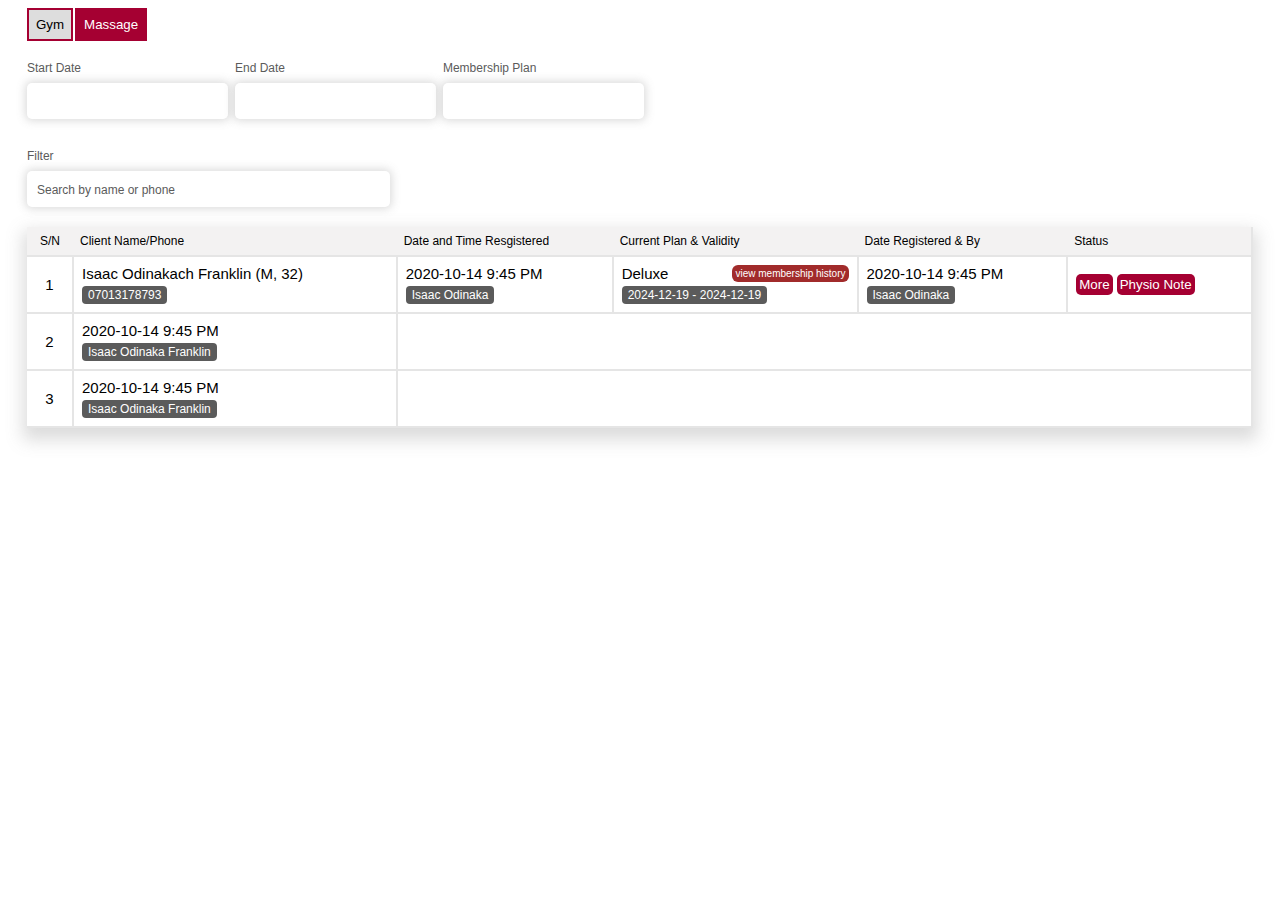
==== homepage.html @ 74a5a85b "Recently" ====
<!DOCTYPE html>
<html lang="en">
<head>
    <meta charset="UTF-8">
    <meta name="viewport" content="width=device-width, initial-scale=1.0">
    <title>Home</title>
    <link rel="stylesheet" href="home.css">
</head>
<body>
    <div class="containers">
        <div>
            <button>Gym</button>
            <button class="tab active">Massage</button>
        </div>
        
        <div>
           <div class="feilds">
             <label for="start-date">Start Date</label>
             <input type="number">
           </div>

           <div class="feilds">   
             <label for="end-date">End Date</label>
             <input type="number" id="end-date">
           </div>

           <div class="feilds">
             <label for="membership-plan">Membership Plan</label>
             <input type="number" id="end-date">
           </div>

            <!-- <input type="text" placeholder="Search by name or phone" class="search-input"> -->
        </div>
         
        <div>
         <label for="filter">Filter</label>
         <input type="text" placeholder="Search by name or phone" class="search-input">
        </div>
         
        <table class="data-table">
            <thead>
                <tr>
                    <th>S/N</th>
                    <th>Client Name/Phone</th>
                    <th>Date and Time Resgistered</th>
                    <th>Current Plan & Validity</th>
                    <th>Date Registered & By</th>
                    <th>Status</th>
                </tr>
            </thead>
            <tbody>
                <tr>
                    <td>1</td>
                    <td>Isaac Odinakach Franklin (M, 32)<br><span class="name1">07013178793</span></td>
                    <td>2020-10-14 9:45 PM<br><span class="name1">Isaac Odinaka</span></td>
                    <td>Deluxe <small id="viewHistoryBtn">view membership history</small><br><span class="name1">2024-12-19 - 2024-12-19</span>
                    </td>
                    <td>2020-10-14 9:45 PM<br><span class="name1">Isaac Odinaka</span></td>
                    <td>
                        <button class="status-btn">More</button>
                        <button class="status-btn">Physio Note</button>
                    </td>
                </tr>
                <tr>
                  <td>2</td>
                    <td>2020-10-14 9:45 PM<br><span class="name1">Isaac Odinaka Franklin</span></td>
                </tr>
                <tr>
                  <td>3</td>
                  <td>2020-10-14 9:45 PM<br><span class="name1">Isaac Odinaka Franklin</span></td>
                </tr>
            </tbody>
        </table>


        <div class="membership-history" id="membershipHistory">
            <div>
              <span class="center">Membership History</span>
              <button id="closeBtn">X</button>
            </div>
            <div class="div">
              <table class="table">
              <thead>
                <tr>
                  <td>S/N</td>
                  <td>Date/Time</td>
                  <td>Validity</td>
                  <td>Trans. Code</td>
                </tr>
              </thead>
              <tbody>
                <tr>
                  <td>1</td>
                  <td>2024-01-25 9:45pm<br><span class="name">Isaac Odinaka</span></td>
                  <td>
                    6 Months<br>
                    <span class="valid-date">2024-10-10</span>
                  </td>
                  <td>NX152369</td>
                </tr>
                <tr>
                  <td>1</td>
                  <td>2024-01-25 9:45pm<br><span class="name2">Isaac Odinaka</span></td>
                  <td>
                    6 Months
                  </td>
                  <td>NX152369</td>
                </tr>
                <tr>
                  <td>1</td>
                  <td>2024-01-25 9:45pm<br><span class="name2">Isaac Odinaka</span></td>
                  <td>
                    6 Months
                  </td>
                  <td>NX152369</td>
                </tr>
              </tbody>
              </table>
            </div>
        </div>
    </div>
    <script src="script.js"></script>
</body>
</html>
---- home.css ----
.containers {
    width: 97%;
    margin: auto;
    background: #fff;
    /* border-radius: 8px; */
    /* padding: 20px; */
    /* box-shadow: 0 0 10px rgba(0, 0, 0, 0.1); */
}

.containers > div:nth-child(3) > input {
    /* margin-top: 30px; */
    width: 28%;
    background-color: #fff;
    border: none;
    outline: none;
    padding: 10px;
    font: 500 14px "Roboto", sans-serif;
    box-shadow: 0px 0px 8px 2px rgba(117, 116, 116, 0.25);
    border-radius: 5px;
    color: #5B5B5B;
}

.containers > div:nth-child(3) {
    margin-top: 30px;
    display: flex;
    flex-direction: column;
    justify-content: flex-start;
    align-items: flex-start;
    gap: 8px;
}

.containers > div:nth-child(3) > input::placeholder {
    font: 500 12px "Roboto", sans-serif;
    color: #5B5B5B;
}

.containers > div:nth-child(1) {
    display: flex;
    gap: 2px;
}

.containers > div > button {
    padding: 7px;
    border: none;
    border: 2px solid #a50032;
    cursor: pointer;
    background: #ddd;
    /* border-radius: 5px; */
}

.tab.active {
    background: #a50032;
    color: white;
}

.containers > div:nth-child(2) {
    display: flex;
    gap: 7px;
    margin-top: 20px;
    /* margin: 20px 0;
    display: flex;
    gap: 15px; */
}

.containers > div:nth-child(2) > .feilds {
    display: flex;
    flex-direction: column;
    justify-content: flex-start;
    align-items: flex-start;
    gap: 8px;
    /* position: relative;
    margin-right: 8px; */
}

.containers > div:nth-child(2) > .feilds > input {
    background-color: #fff;
    border: none;
    outline: none;
    padding: 10px;
    font: 500 14px "Roboto", sans-serif;
    box-shadow: 0px 0px 8px 2px rgba(117, 116, 116, 0.25);
    border-radius: 5px;
}

.containers > div:nth-child(2) > .feilds > label {
    color: #5B5B5B;
    font: 300 12px "Roboto", sans-serif;
}

.containers > div:nth-child(3) > label {
    color: #5B5B5B;
    font: 300 12px "Roboto", sans-serif;
}

.search-input {
    flex: 1;
    padding: 8px;
}

.data-table {
    width: 100%;
    border-collapse: collapse;
    margin-top: 20px;
    border: 0;
    box-shadow: 0px 8px 16px 4px rgba(117, 116, 116, 0.25);
}

.data-table td {
    padding: 8px;
    font: 548 15px "Roboto", sans-serif;
}

tr, td{
    border: 2px solid #E5E5E5;
    border-top: none;
    border-left: none;
}

.data-table  th {
    background-color: #F3F2F2;
    padding: 7px;
    text-align: left;
    font: 400 12px "Roboto", sans-serif;
}

th:nth-child(1) {
    text-align: center;
}

td:nth-child(1) {
    text-align: center;
}

.name1 {
    display: inline-block;
    margin-top: 4px;
    padding: 2px 6px;
    border-radius: 4px;
    background-color: #5B5B5B;
    color: #fff;
    font: 400 12px "Roboto", sans-serif;
}

small {
    float: right;
    background-color: #A12B2B;
    color: #fff;
    padding: 3px;
    border-radius: 6px;
    font: 500 10px "Roboto", sans-serif;
    cursor: pointer;
    /* display: flex;
    align-items: center; */
}

/* .on {
    display: flex;
    justify-content: space-between;
    align-items: center;
}

.contain {
    display: flex;
    flex-direction: column;
    
} */

/* .contain > div > p:nth-child(2) {
    background-color: #a50032;
    color: #fff;
    padding: 2px;
    border-radius: 6px;
} */

.status-btn {
    padding: 3px;
    background: #a50032;
    color: white;
    border: none;
    border-radius: 5px;
    cursor: pointer;
}

.popup {
    display: none;
    position: fixed;
    top: 20%;
    left: 50%;
    transform: translate(-50%, -20%);
    width: 60%;
    background: white;
    border-radius: 10px;
    box-shadow: 0 0 15px rgba(0, 0, 0, 0.3);
    padding: 20px;
    z-index: 1000;
}

.popup-header {
    display: flex;
    justify-content: space-between;
    align-items: center;
}

.close-btn {
    background: #a50032;
    color: white;
    border: none;
    padding: 5px 10px;
    cursor: pointer;
}





.membership-history {
    width: 410px;
    /* height: 100px; */
    position: relative;
    bottom: 7em;
    left: 54em;
    background-color: #fff;
    border: 1px solid #ddd;
    /* border-radius: 8px; */
    /* box-shadow: 0 4px 8px rgba(0, 0, 0, 0.1); */
    box-shadow: 0px 0px 8px 2px rgba(117, 116, 116, 0.25);
  }

  #membershipHistory {
    display: none; /* Initially hide the <p> tag */
  }

  
  .membership-history > div:nth-child(1) {
    /* display: flex; */
    background-color: #A12B2B;
    text-align: center;
    /* gap: 5em; */
    padding: 10px 15px;
    font-size: 16px;
    font-weight: bold;
    color: #fff;
  }
  
  .membership-history > div:nth-child(1) > button {
    background: none;
    border: none;
    font-size: 18px;
    cursor: pointer;
    color: #fff;
    float: right;
  }

  /* .membership-history > div:nth-child(1) > span {
    color: #fff;
    text-align: center;
  } */

  
  .table {
    width: 98%;
    border-collapse: collapse;
    margin: 10px 0;
    /* background-color: red;
    padding: 40px; */
  }

  .div {
    background-color: #fff;
    padding: 8px;
    overflow-y: auto;
    max-height: 300px;
    border: 1px solid #ccc;
  }

  .table > tbody > tr:nth-child(1) > td {
    color: black;
  }

  /* .table > tbody > tr:nth-child(2) > td:nth-child(3) {
    text-align: left;
    color: red;
  } */
  
  thead > tr > td {
    /* background-color: red; */
    padding: 7px;
    font: 400 14px "Roboto", sans-serif;
  }
  
  .table > tbody td {
    padding: 10px;
    text-align: left;
    border-top: 1px solid #ddd;
    font-size: 14px;
    font: 400 14px "Roboto", sans-serif;
    color:  #CACACA;

  }

  .table > td {
    width: 30%;
  }
  
  .name {
    font-size: 12px;
    display: inline-block;
    margin-top: 4px;
    padding: 2px 6px;
    border-radius: 4px;
    background-color: #5B5B5B;
    color: #fff;
  }

  .name2 {
    font-size: 12px;
    display: inline-block;
    margin-top: 4px;
    padding: 2px 6px;
    border-radius: 4px;
    background-color: #d9d9d9;
  }
  
  .valid-date {
    display: inline-block;
    margin-top: 4px;
    background-color: #5B5B5B;
    padding: 2px 6px;
    font-size: 12px;
    border-radius: 4px;
    color: #fff;
  }
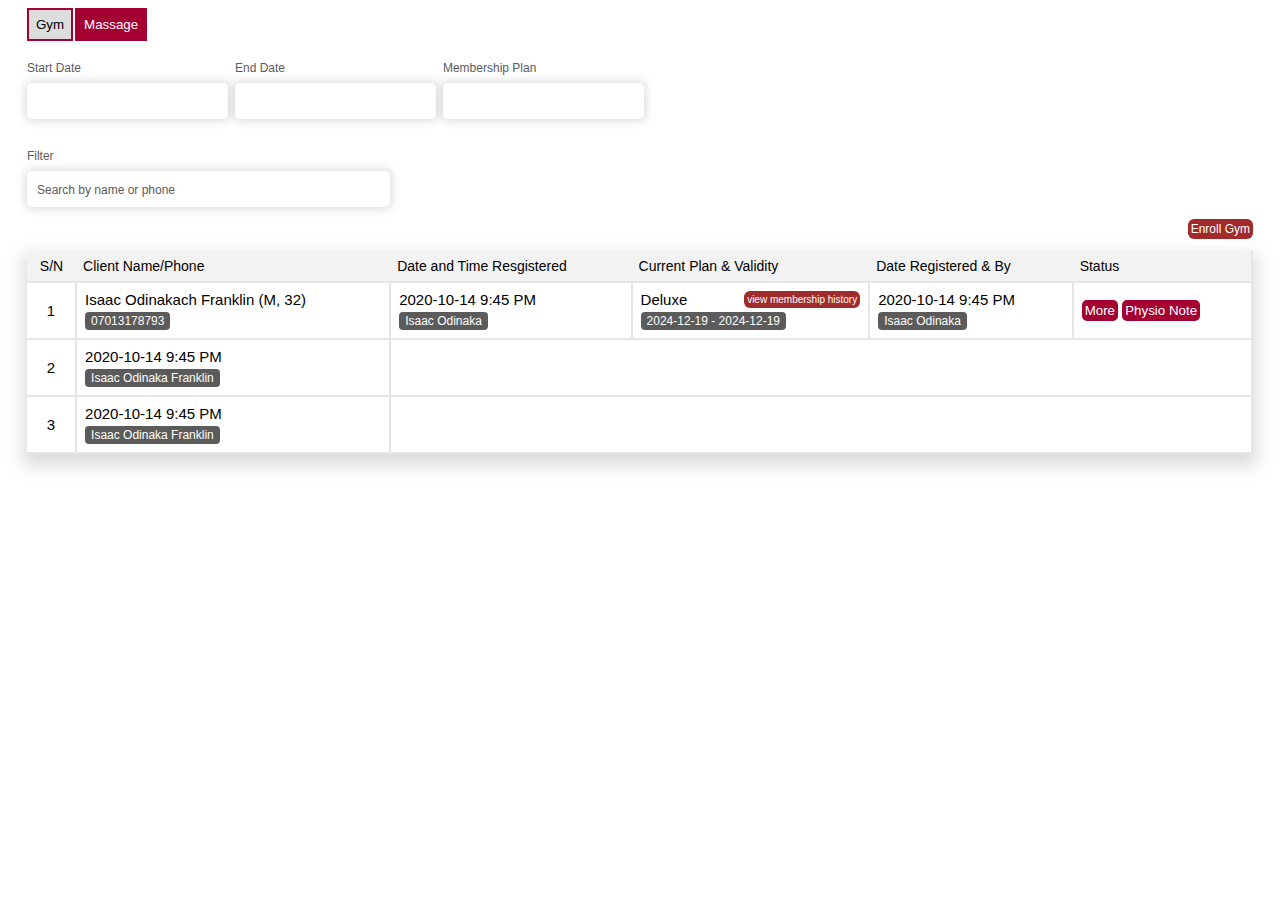
==== commit 2a2c5646: "now" ====
--- a/homepage.html
+++ b/homepage.html
@@ -36,7 +36,8 @@
          <label for="filter">Filter</label>
          <input type="text" placeholder="Search by name or phone" class="search-input">
         </div>
-         
+
+        <p id="enrollGymBtn">Enroll Gym</p>
         <table class="data-table">
             <thead>
                 <tr>
@@ -118,6 +119,118 @@
               </table>
             </div>
         </div>
+
+        <div class="form-container" id="formContainer">
+          <div class="div">
+            <span>Membership History</span>
+          </div>
+          <form>
+            <div>
+              <div class="contain">
+                <div>
+                  <label>Full Name</label>
+                  <input type="text" placeholder="Enter client full name">
+                </div>
+                <div>
+                  <label>Gender</label>
+                  <select>
+                    <option>Select gender</option>
+                    <option>Male</option>
+                    <option>Female</option>
+                  </select>
+                </div>
+              </div>
+              <div class="contain">
+                <div>
+                  <label>Date Of Birth</label>
+                  <input type="date">
+                </div>
+                <div>
+                  <label>Phone Number</label>
+                  <input type="text" placeholder="Enter phone number(s)">
+                </div>
+              </div>
+              <div class="contain">
+                <div>
+                  <label>Address</label>
+                  <input type="text" placeholder="Enter full address">
+                </div>
+                <div class="form-group">
+                  <label>How You Found Us</label>
+                  <input type="text" placeholder="Enter how you found us">
+                </div>
+              </div>
+
+              <!-- Emergency Contact Details -->
+              <h3>Emergency Contact Details</h3>
+              <div class="contain">
+                <div>
+                  <label>Contact Name</label>
+                  <input type="text" placeholder="Enter contact name">
+                </div>
+                <div>
+                  <label>Phone Number</label>
+                  <input type="text" placeholder="Enter phone number">
+                </div>
+              </div>
+              <div class="contain">
+                <div>
+                  <label>Relationship</label>
+                  <input type="text" placeholder="Enter relationship">
+                </div>
+                <div>
+                  <label>Phone Number</label>
+                  <input type="text" placeholder="Enter phone number">
+                </div>
+              </div>
+
+              <!-- Membership Details -->
+              <h3>Membership Details</h3>
+              <div class="contain">
+                <div>
+                  <label>Choose Plan</label>
+                  <select>
+                    <option>Deluxe - Monthly</option>
+                    <option>Standard - Monthly</option>
+                  </select>
+                </div>
+                <div>
+                  <label>Discount</label>
+                  <input type="number" placeholder="Flat" value="5000">
+                </div>
+              </div>
+              <div class="contain">
+                <div>
+                  <label>Amount Payable</label>
+                  <input type="number" placeholder="Enter amount" value="5000">
+                </div>
+                <div>
+                  <label>Surcharge (%)</label>
+                  <input type="number" placeholder="Enter surcharge" value="5000">
+                </div>
+              </div>
+
+              <!-- Payment Details -->
+               <h3>Payment Details</h3>
+               <div class="contain">
+                 <div>
+                   <label>Paying Amount</label>
+                   <input type="number" value="5000">
+                 </div>
+                 <div>
+                   <label>Choose Bank</label>
+                   <select>
+                     <option>Zenith Bank PLC</option>
+                     <option>GT Bank</option>
+                     <option>First Bank</option>
+                   </select>
+                 </div>
+               </div>
+            </div>
+            <button type="submit">Save</button>  
+          </form>
+            
+
     </div>
     <script src="script.js"></script>
 </body>
--- a/home.css
+++ b/home.css
@@ -7,6 +7,16 @@
     /* box-shadow: 0 0 10px rgba(0, 0, 0, 0.1); */
 }
 
+.containers > p {
+  float: right;
+    background-color: #A12B2B;
+    color: #fff;
+    padding: 3px;
+    border-radius: 6px;
+    font: 500 12px "Roboto", sans-serif;
+    cursor: pointer;
+}
+
 .containers > div:nth-child(3) > input {
     /* margin-top: 30px; */
     width: 28%;
@@ -120,7 +130,7 @@
     background-color: #F3F2F2;
     padding: 7px;
     text-align: left;
-    font: 400 12px "Roboto", sans-serif;
+    font: 540 14px "Roboto", sans-serif;
 }
 
 th:nth-child(1) {
@@ -152,25 +162,6 @@
     /* display: flex;
     align-items: center; */
 }
-
-/* .on {
-    display: flex;
-    justify-content: space-between;
-    align-items: center;
-}
-
-.contain {
-    display: flex;
-    flex-direction: column;
-    
-} */
-
-/* .contain > div > p:nth-child(2) {
-    background-color: #a50032;
-    color: #fff;
-    padding: 2px;
-    border-radius: 6px;
-} */
 
 .status-btn {
     padding: 3px;
@@ -211,8 +202,7 @@
 
 
 
-
-
+/* Membership History */
 .membership-history {
     width: 410px;
     /* height: 100px; */
@@ -227,7 +217,7 @@
   }
 
   #membershipHistory {
-    display: none; /* Initially hide the <p> tag */
+    display: none;
   }
 
   
@@ -329,4 +319,111 @@
     font-size: 12px;
     border-radius: 4px;
     color: #fff;
+  }
+
+
+
+
+  /* Form Input */
+  .form-container {
+    position: relative;
+    left: 35em;
+    bottom: 6em;
+    /* background-color: #fff; */
+    /* border-radius: 8px; */
+    /* box-shadow: 0 0 10px rgba(0, 0, 0, 0.1); */
+    /* width: 300px; */
+    width: 544px;
+  }
+
+  #formContainer {
+    display: none;
+  }
+
+  .form-container > form {
+    background-color: #fff;
+    box-shadow: 0px 0px 9px 2px #00000040;
+    padding: 8px;
+  }
+  
+  .form-container > h2, h3 {
+    color: #5B5B5B;
+    text-align: center;
+    font: 500 14px "Roboto", sans-serif;
+  }
+
+
+
+  .form-container > div {
+    background-color: #A12B2B;
+    text-align: center;
+    font: 600 16px "Roboto", sans-serif;
+    /* gap: 5em; */
+    /* padding: 10px 15px; */
+    /* font-size: 16px;
+    font-weight: bold; */
+    color: #fff;
+  }
+  
+  .form-container > form > div {
+    background-color: #fff;
+    display: flex;
+    flex-direction: column;
+    gap: 10px;
+    margin-bottom: 10px;
+  }
+
+  .contain {
+    display: flex;
+    gap: 5px;
+  }
+
+  .contain > div > label {
+    font: 520 14px "Roboto", sans-serif;
+  }
+
+  .contain > div > input::placeholder {
+    color: #d9d9d9;
+  }
+
+
+  .contain > div > select {
+    color: #d9d9d9;
+  }
+
+  .contain > div {
+    display: flex;
+    flex-direction: column;
+    justify-content: flex-start;
+    align-items: flex-start;
+    gap: 5px;
+  }
+
+  .contain > div > input, select {
+    width: 242px;
+    background-color: #fff;
+    border: none;
+    outline: none;
+    padding: 10px;
+    font: 500 14px "Roboto", sans-serif;
+    box-shadow: 0px 0px 8px 2px rgba(117, 116, 116, 0.25);
+    border-radius: 5px;
+  }
+
+  .contain > div > select {
+    width: 263px;
+  }
+  
+  .form-container > form > button {
+    width: 70px;
+    padding: 10px;
+    background-color: #d0021b;
+    color: #fff;
+    border: none;
+    border-radius: 4px;
+    cursor: pointer;
+  }
+  
+  .form-containeer > form > button:hover {
+    background-color: #a50016;
   }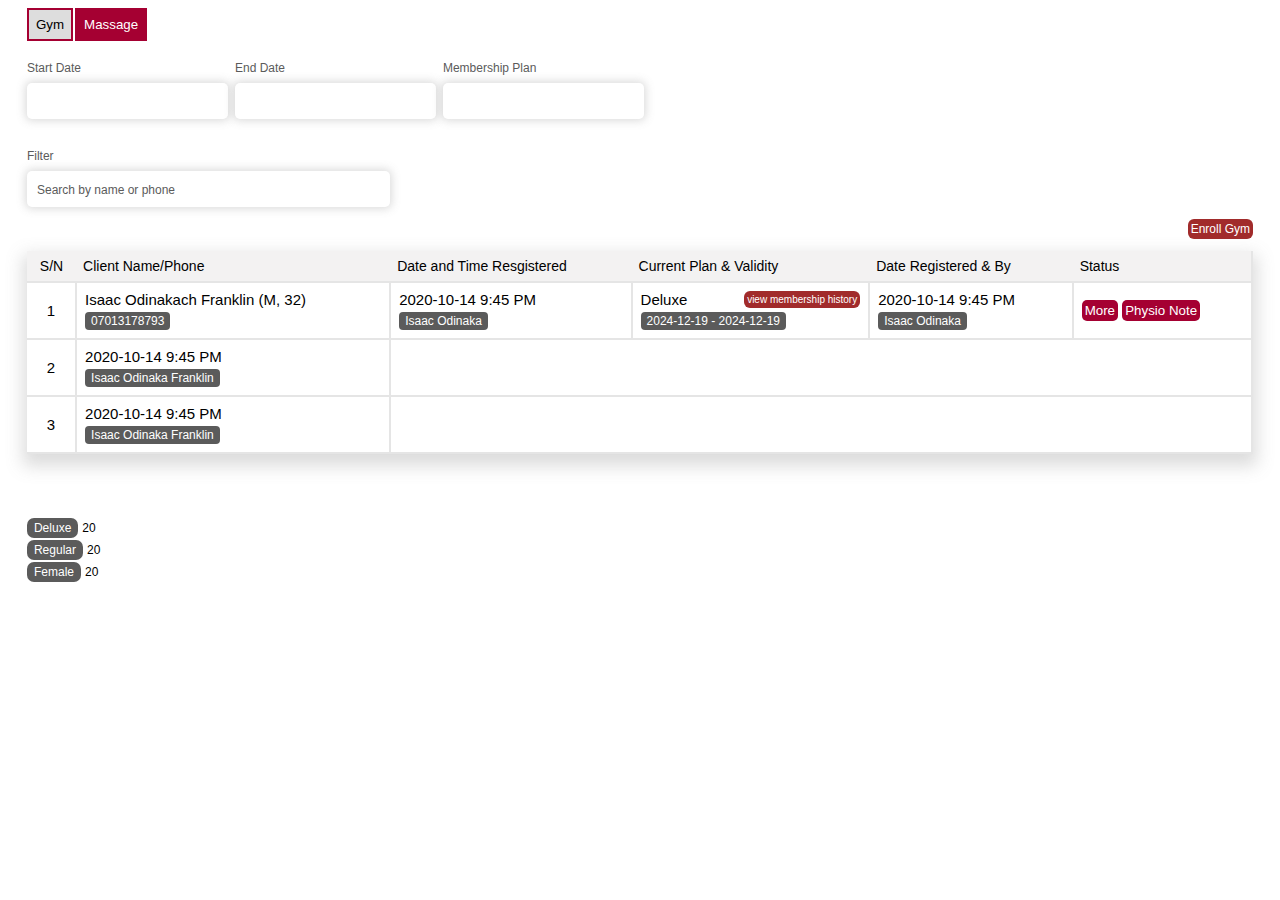
==== commit 2f500acd: "recently" ====
--- a/homepage.html
+++ b/homepage.html
@@ -3,7 +3,7 @@
 <head>
     <meta charset="UTF-8">
     <meta name="viewport" content="width=device-width, initial-scale=1.0">
-    <title>Home</title>
+    <title>gym_home</title>
     <link rel="stylesheet" href="home.css">
 </head>
 <body>
@@ -73,6 +73,8 @@
             </tbody>
         </table>
 
+        
+
 
         <div class="membership-history" id="membershipHistory">
             <div>
@@ -118,6 +120,21 @@
               </tbody>
               </table>
             </div>
+        </div>
+
+        <div class="span">
+          <div>
+            <span>Deluxe</span>
+            <span>20</span>
+          </div>
+          <div>
+            <span>Regular</span>
+            <Span>20</Span>
+          </div>
+          <div>
+            <span>Female</span>
+            <Span>20</Span>
+          </div>
         </div>
 
         <div class="form-container" id="formContainer">
@@ -231,7 +248,8 @@
           </form>
             
 
-    </div>
+        </div>
+
     <script src="script.js"></script>
 </body>
 </html>--- a/home.css
+++ b/home.css
@@ -2,13 +2,11 @@
     width: 97%;
     margin: auto;
     background: #fff;
-    /* border-radius: 8px; */
-    /* padding: 20px; */
-    /* box-shadow: 0 0 10px rgba(0, 0, 0, 0.1); */
+    
 }
 
 .containers > p {
-  float: right;
+    float: right;
     background-color: #A12B2B;
     color: #fff;
     padding: 3px;
@@ -18,7 +16,6 @@
 }
 
 .containers > div:nth-child(3) > input {
-    /* margin-top: 30px; */
     width: 28%;
     background-color: #fff;
     border: none;
@@ -49,13 +46,31 @@
     gap: 2px;
 }
 
+.span {
+  display: flex;
+  flex-direction: column;
+  gap: 4px;
+  margin-top: 4em;
+}
+
+.span > div > span:nth-child(1) {
+  background-color: #5B5B5B;
+  border-radius: 7px;
+  font: 500 12px "Roboto", sans-serif;
+  padding: 3px 7px;
+  color: #fff;
+}
+
+.span > div > span:nth-child(2) {
+  font: 500 12px "Roboto", sans-serif;
+}
+
 .containers > div > button {
     padding: 7px;
     border: none;
     border: 2px solid #a50032;
     cursor: pointer;
     background: #ddd;
-    /* border-radius: 5px; */
 }
 
 .tab.active {
@@ -67,9 +82,6 @@
     display: flex;
     gap: 7px;
     margin-top: 20px;
-    /* margin: 20px 0;
-    display: flex;
-    gap: 15px; */
 }
 
 .containers > div:nth-child(2) > .feilds {
@@ -78,8 +90,6 @@
     justify-content: flex-start;
     align-items: flex-start;
     gap: 8px;
-    /* position: relative;
-    margin-right: 8px; */
 }
 
 .containers > div:nth-child(2) > .feilds > input {
@@ -159,8 +169,6 @@
     border-radius: 6px;
     font: 500 10px "Roboto", sans-serif;
     cursor: pointer;
-    /* display: flex;
-    align-items: center; */
 }
 
 .status-btn {
@@ -205,14 +213,11 @@
 /* Membership History */
 .membership-history {
     width: 410px;
-    /* height: 100px; */
     position: relative;
     bottom: 7em;
     left: 54em;
     background-color: #fff;
     border: 1px solid #ddd;
-    /* border-radius: 8px; */
-    /* box-shadow: 0 4px 8px rgba(0, 0, 0, 0.1); */
     box-shadow: 0px 0px 8px 2px rgba(117, 116, 116, 0.25);
   }
 
@@ -222,10 +227,8 @@
 
   
   .membership-history > div:nth-child(1) {
-    /* display: flex; */
     background-color: #A12B2B;
     text-align: center;
-    /* gap: 5em; */
     padding: 10px 15px;
     font-size: 16px;
     font-weight: bold;
@@ -240,19 +243,12 @@
     color: #fff;
     float: right;
   }
-
-  /* .membership-history > div:nth-child(1) > span {
-    color: #fff;
-    text-align: center;
-  } */
 
   
   .table {
     width: 98%;
     border-collapse: collapse;
     margin: 10px 0;
-    /* background-color: red;
-    padding: 40px; */
   }
 
   .div {
@@ -267,13 +263,8 @@
     color: black;
   }
 
-  /* .table > tbody > tr:nth-child(2) > td:nth-child(3) {
-    text-align: left;
-    color: red;
-  } */
   
   thead > tr > td {
-    /* background-color: red; */
     padding: 7px;
     font: 400 14px "Roboto", sans-serif;
   }
@@ -328,11 +319,7 @@
   .form-container {
     position: relative;
     left: 35em;
-    bottom: 6em;
-    /* background-color: #fff; */
-    /* border-radius: 8px; */
-    /* box-shadow: 0 0 10px rgba(0, 0, 0, 0.1); */
-    /* width: 300px; */
+    bottom: 14em;
     width: 544px;
   }
 
@@ -358,11 +345,8 @@
     background-color: #A12B2B;
     text-align: center;
     font: 600 16px "Roboto", sans-serif;
-    /* gap: 5em; */
-    /* padding: 10px 15px; */
-    /* font-size: 16px;
-    font-weight: bold; */
-    color: #fff;
+    color: #fff;
+    width: 527.5px;
   }
   
   .form-container > form > div {
@@ -426,4 +410,4 @@
   
   .form-containeer > form > button:hover {
     background-color: #a50016;
-  }+  }
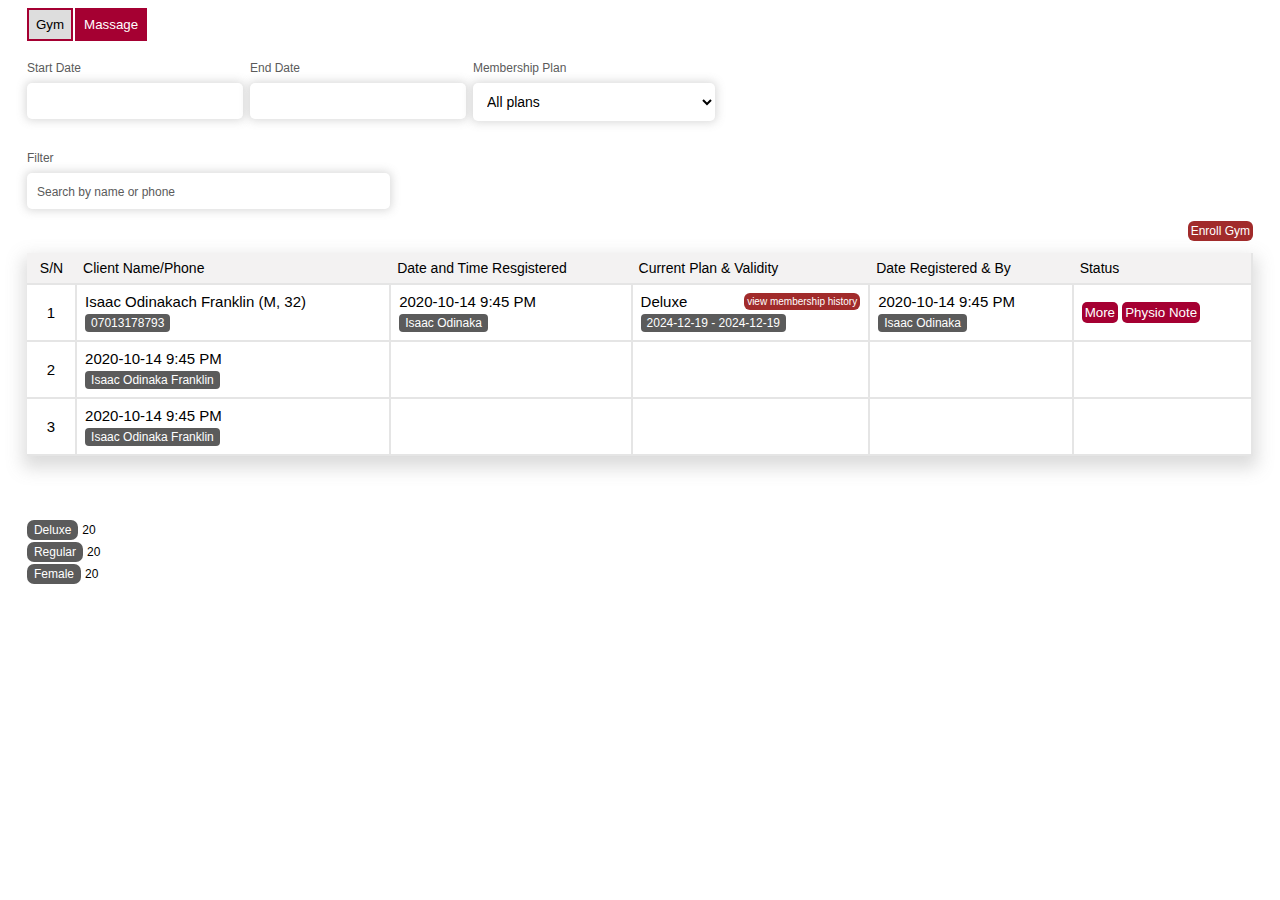
==== commit 63df3efb: "Recently" ====
--- a/homepage.html
+++ b/homepage.html
@@ -26,7 +26,9 @@
 
            <div class="feilds">
              <label for="membership-plan">Membership Plan</label>
-             <input type="number" id="end-date">
+             <select>
+               <option>All plans</option>
+             </select>
            </div>
 
             <!-- <input type="text" placeholder="Search by name or phone" class="search-input"> -->
@@ -65,10 +67,16 @@
                 <tr>
                   <td>2</td>
                     <td>2020-10-14 9:45 PM<br><span class="name1">Isaac Odinaka Franklin</span></td>
+                    <td></td>
+                    <td></td>
+                    <td></td>
                 </tr>
                 <tr>
                   <td>3</td>
                   <td>2020-10-14 9:45 PM<br><span class="name1">Isaac Odinaka Franklin</span></td>
+                  <td></td>
+                  <td></td>
+                  <td></td>
                 </tr>
             </tbody>
         </table>
@@ -160,7 +168,7 @@
               <div class="contain">
                 <div>
                   <label>Date Of Birth</label>
-                  <input type="date">
+                  <input type="text"  placeholder="date of birth">
                 </div>
                 <div>
                   <label>Phone Number</label>
@@ -213,17 +221,17 @@
                 </div>
                 <div>
                   <label>Discount</label>
-                  <input type="number" placeholder="Flat" value="5000">
-                </div>
-              </div>
-              <div class="contain">
+                  <input type="text" placeholder="Flat">
+                </div>
+              </div>
+              <div class="contains">
                 <div>
                   <label>Amount Payable</label>
-                  <input type="number" placeholder="Enter amount" value="5000">
+                  <input type="text" placeholder="Enter amount" value="5000" >
                 </div>
                 <div>
                   <label>Surcharge (%)</label>
-                  <input type="number" placeholder="Enter surcharge" value="5000">
+                  <input type="text" placeholder="Enter surcharge" value="5000">
                 </div>
               </div>
 
@@ -246,9 +254,9 @@
             </div>
             <button type="submit">Save</button>  
           </form>
-            
-
-        </div>
+        </div>
+      
+      
 
     <script src="script.js"></script>
 </body>
--- a/home.css
+++ b/home.css
@@ -92,12 +92,12 @@
     gap: 8px;
 }
 
-.containers > div:nth-child(2) > .feilds > input {
+.containers > div:nth-child(2) > .feilds > input, select {
     background-color: #fff;
     border: none;
     outline: none;
     padding: 10px;
-    font: 500 14px "Roboto", sans-serif;
+    font: 800 14px "Roboto", sans-serif;
     box-shadow: 0px 0px 8px 2px rgba(117, 116, 116, 0.25);
     border-radius: 5px;
 }
@@ -339,6 +339,9 @@
     font: 500 14px "Roboto", sans-serif;
   }
 
+  /* .form-container > form > div > {
+    background-color: red;
+  } */
 
 
   .form-container > div {
@@ -362,6 +365,11 @@
     gap: 5px;
   }
 
+  .contains {
+    display: flex;
+    gap: 5px;
+  }
+
   .contain > div > label {
     font: 520 14px "Roboto", sans-serif;
   }
@@ -394,6 +402,21 @@
     border-radius: 5px;
   }
 
+  .contains > div > input {
+    width: 242px;
+    background-color: #fff;
+    border: none;
+    outline: none;
+    padding: 10px;
+    font: 500 14px "Roboto", sans-serif;
+    box-shadow: 0px 0px 8px 2px rgba(117, 116, 116, 0.25);
+    border-radius: 5px;
+  }
+
+  .contains > div:nth-child(1) > input{
+    background-color: #E5E5E5;
+  }
+
   .contain > div > select {
     width: 263px;
   }
@@ -411,3 +434,11 @@
   .form-containeer > form > button:hover {
     background-color: #a50016;
   }
+
+
+
+
+
+
+
+  